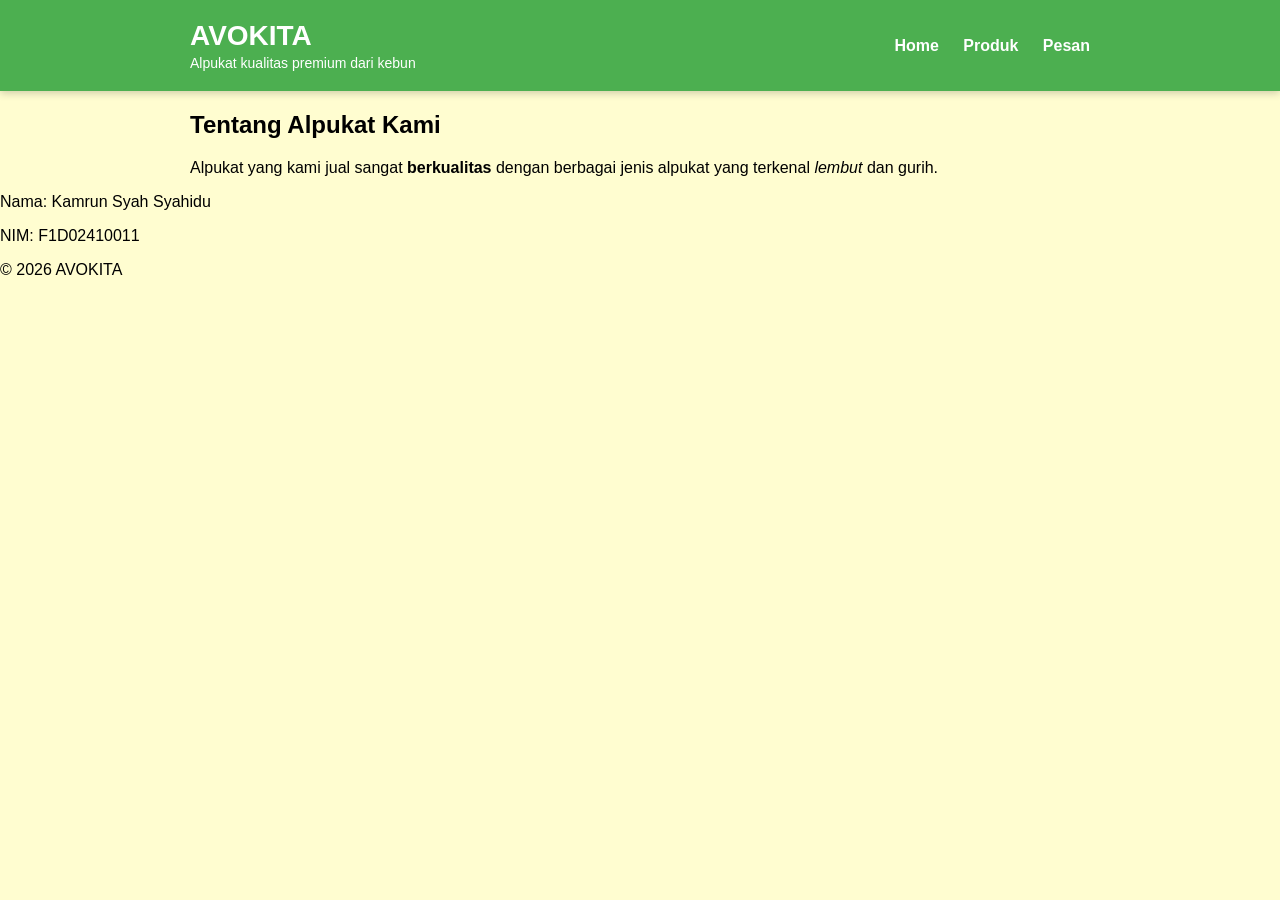
==== index.html @ 9d7ef555 "HTML dan css pertemuan 4" ====
<!DOCTYPE html>
<html lang="id">
<head>
<meta charset="UTF-8">
<title>AVOKITA</title>
<link rel="stylesheet" href="sty.css">
</head>

<body>

<header class="header">
<div class="container header-content">

<div class="logo-area">
<h1 class="logo">AVOKITA</h1>
<p class="tagline">Alpukat kualitas premium dari kebun</p>
</div>

<nav class="nav">
<a href="index.html">Home</a>
<a href="produk.html">Produk</a>
<a href="pesan.html">Pesan</a>
</nav>

</div>
</header>

<main class="container">

<section class="tentang">
<h2>Tentang Alpukat Kami</h2>
<p>
Alpukat yang kami jual sangat <strong>berkualitas</strong>
dengan berbagai jenis alpukat yang terkenal
<i>lembut</i> dan gurih.
</p>
</section>

</main>

<footer class="footer">
<p>Nama: Kamrun Syah Syahidu</p>
<p>NIM: F1D02410011</p>
<p>© 2026 AVOKITA</p>
</footer>

</body>
</html>
---- sty.css ----
body{
margin:0;
font-family:Arial, sans-serif;
background:#FFFDD0;
}

/* container tengah */
.container{
max-width:900px;
margin:auto;
padding:0 20px;
}

/* HEADER */
.header{
background:#4CAF50;
color:white;
padding:20px 0;
box-shadow:0 2px 8px rgba(0,0,0,0.2);
}

/* isi header */
.header-content{
display:flex;
justify-content:space-between;
align-items:center;
}

/* logo */
.logo{
margin:0;
font-size:28px;
}

.tagline{
margin:3px 0 0 0;
font-size:14px;
}

/* NAV */
.nav a{
text-decoration:none;
color:white;
margin-left:20px;
font-weight:bold;
}

.nav a:hover{
color:yellow;
}

.nav a:focus-visible{
outline:3px solid yellow;
}

main{
padding:30px 0;
}
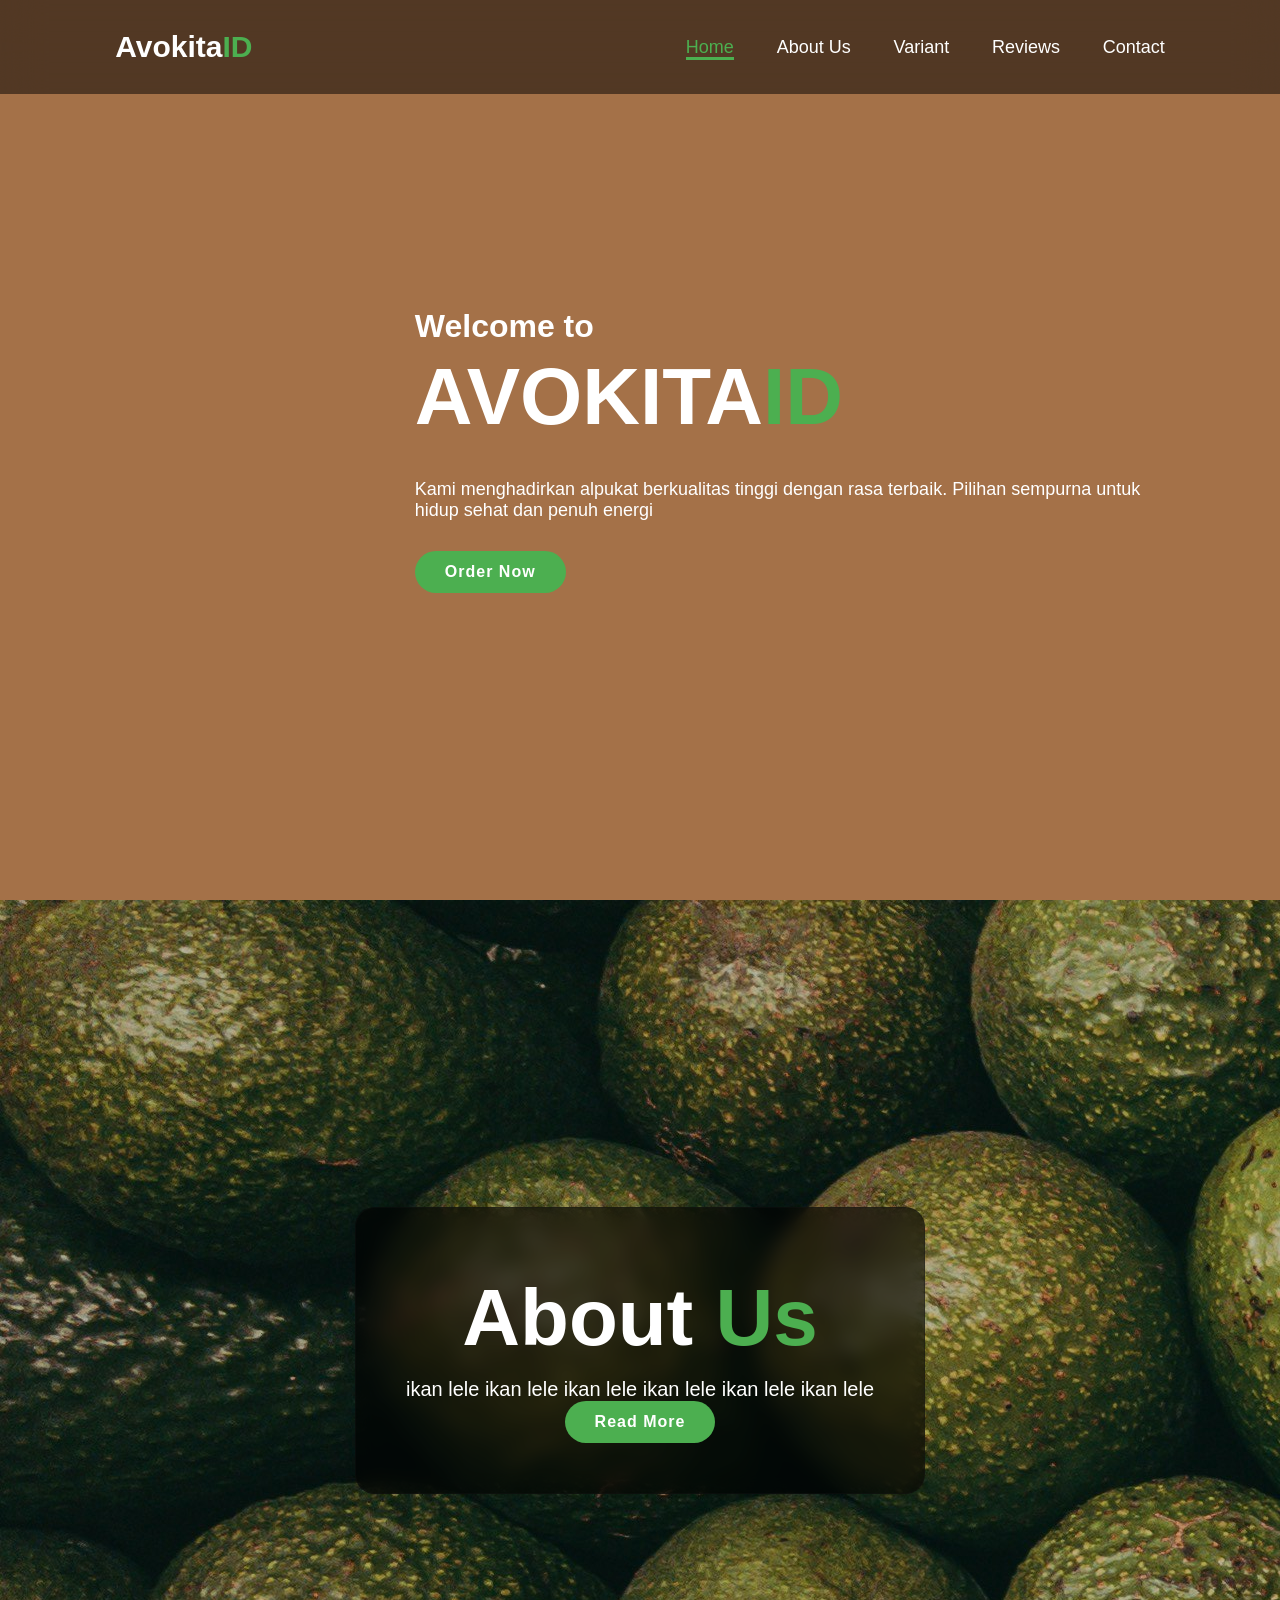
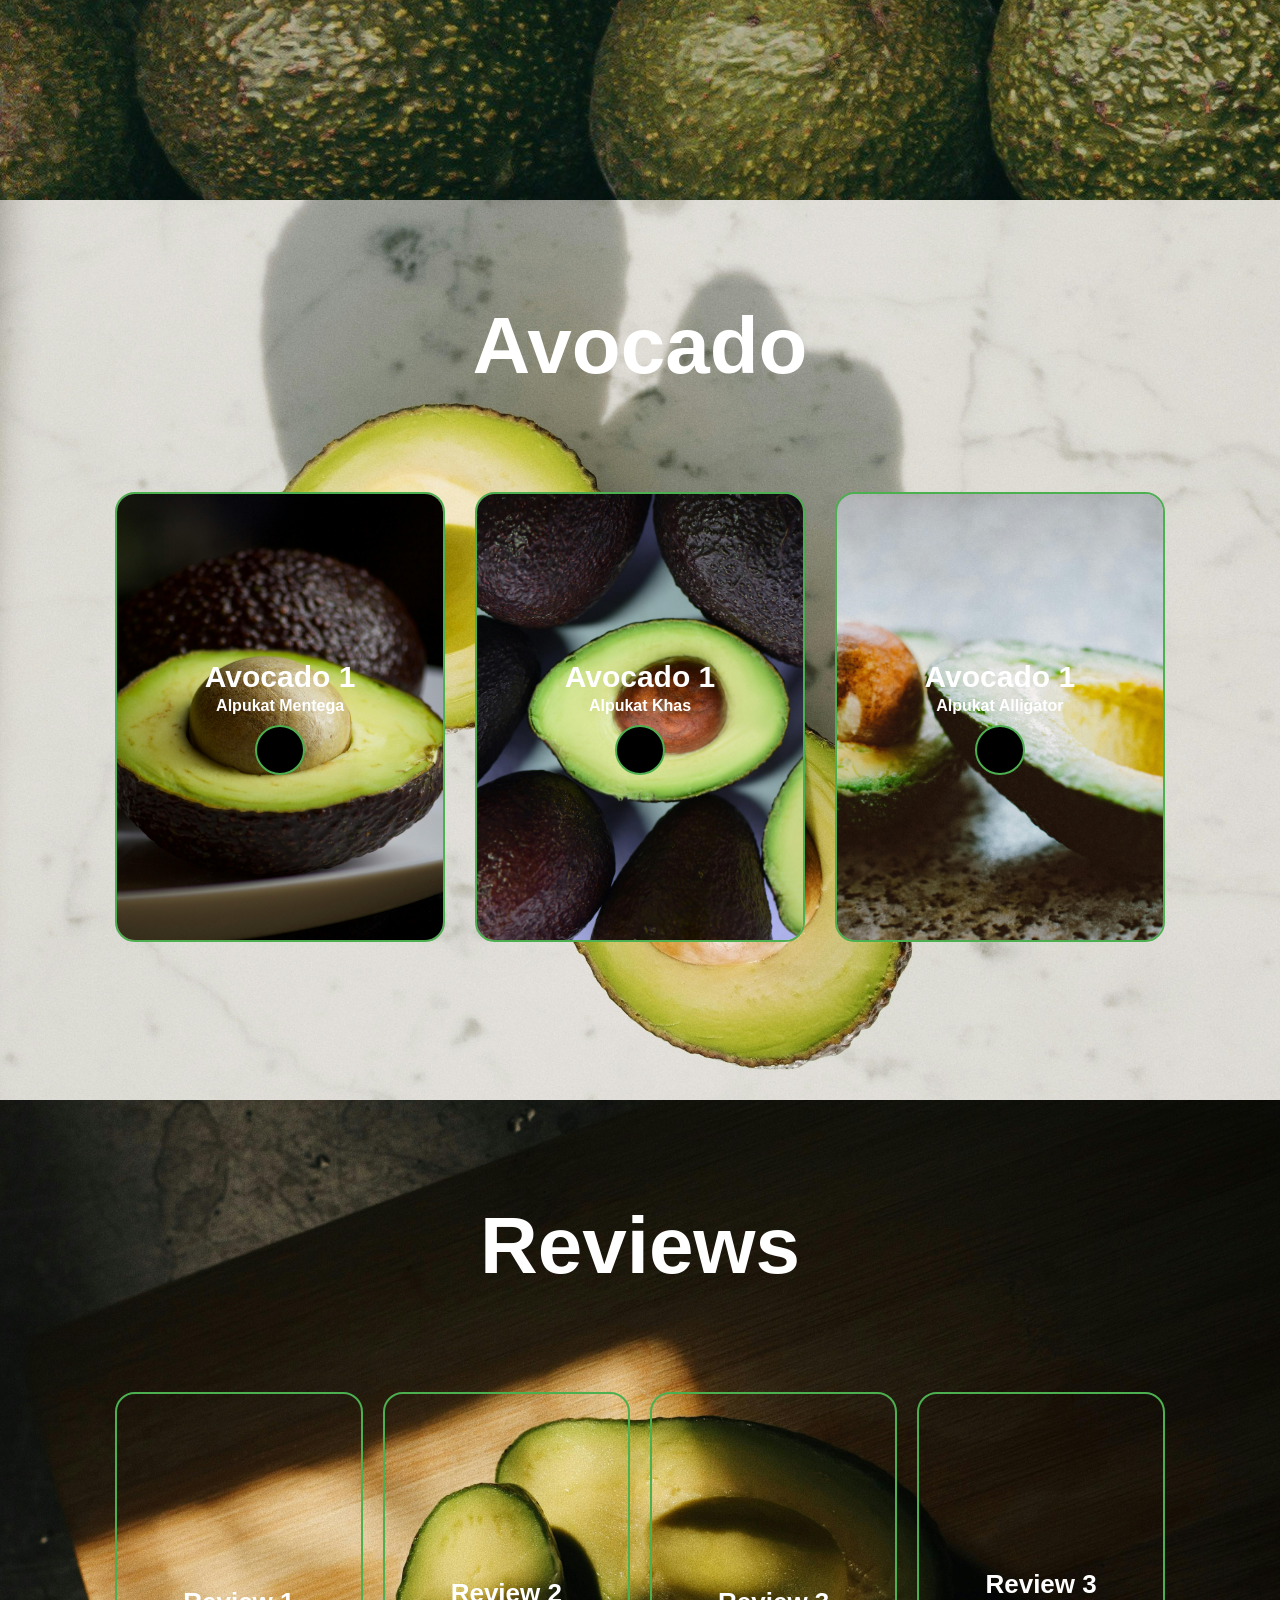
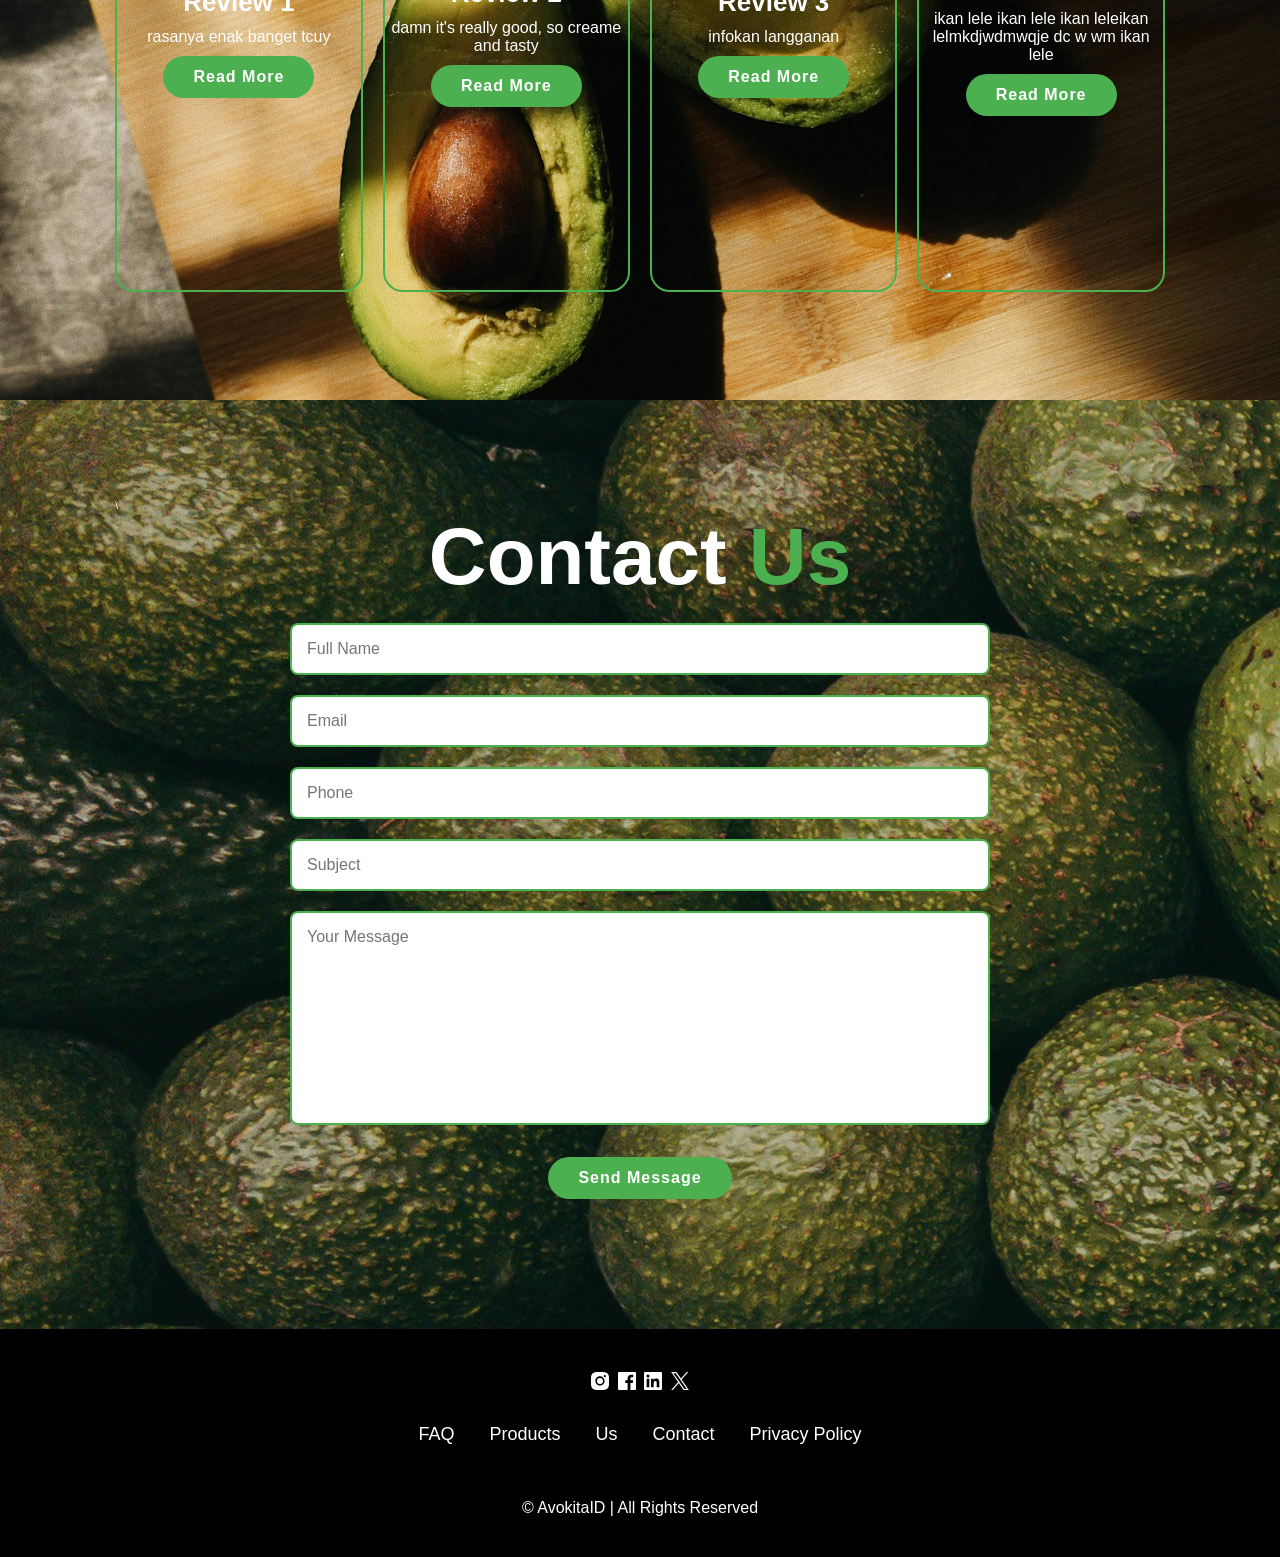
==== commit 0447c4fa: "Add files via upload" ====
--- a/index.html
+++ b/index.html
@@ -1,48 +1,208 @@
 <!DOCTYPE html>
-<html lang="id">
+<html lang="en">
 <head>
 <meta charset="UTF-8">
-<title>AVOKITA</title>
+<meta name="viewport"
+content="width=device-width,
+initial-scale=1.0">
+<title>AvokitaID</title>
 <link rel="stylesheet" href="sty.css">
+<link href='https://unpkg.com/boxicons@2.1.4/css/boxicons.min.css' rel='styleheet'>
+
 </head>
-
 <body>
 
-<header class="header">
-<div class="container header-content">
-
-<div class="logo-area">
-<h1 class="logo">AVOKITA</h1>
-<p class="tagline">Alpukat kualitas premium dari kebun</p>
-</div>
-
-<nav class="nav">
-<a href="index.html">Home</a>
-<a href="produk.html">Produk</a>
-<a href="pesan.html">Pesan</a>
-</nav>
-
-</div>
-</header>
-
-<main class="container">
-
-<section class="tentang">
-<h2>Tentang Alpukat Kami</h2>
-<p>
-Alpukat yang kami jual sangat <strong>berkualitas</strong>
-dengan berbagai jenis alpukat yang terkenal
-<i>lembut</i> dan gurih.
-</p>
+<video autoplay muted loop id="bg-video">
+  <source src="assets/8212560-hd_1920_1080_25fps.mp4" type="video/mp4">
+</video>
+
+    <header class="header">
+    <a href="#home" class="logo">
+        Avokita<span>ID</span>
+            <!-- </a>
+                <svg class="menu-icon" xmlns="http://www.w3.org/2000/svg" width="24" height="24"  
+        fill="currentColor" viewBox="0 0 24 24" >
+        <path d="M3 5h18v2H3zm0 6h18v2H3zm0 6h18v2H3z"></path>
+        </svg> -->
+
+        <nav class="navbar">
+            <a href="#home" class="active">Home</a>
+            <a href="#about">About Us</a>
+            <a href="#avocado">Variant</a>
+            <a href="#reviews">Reviews</a>
+            <a href="#contact">Contact</a>
+        </nav>
+    </header>
+    <section class="home" id="home">
+
+        <div class="home-content">
+            <h3>Welcome to</h3>
+            <h1>AVOKITA<span>ID</span></h1>
+            <p>Kami menghadirkan alpukat berkualitas tinggi dengan rasa terbaik. Pilihan sempurna untuk hidup sehat dan penuh energi</p>
+            <a href="#" class="btn">Order Now</a>
+        </div>
+    </section>
+
+    <section class="about" id="about">
+
+        <div class="about-content">
+        <h2 class="heading">About <span>Us</span></h2>
+        <p>ikan lele ikan lele ikan lele ikan lele ikan lele ikan lele</p>
+
+        <a href="#" class="btn"> Read More</a>
+    </div>
+    </section>
+        
+
+        <section class="avocado" id="avocado">
+            <h2 class="heading">Avocado</h2>
+
+            <div class="avocado-container">
+               <div class="avocado-box">
+                    <img src="assets/pexels-fotografia-lui-vlad-1445510816-26664696.jpg" alt="alpukat 1">
+                    <div class="avocado-info">
+                        <h4> Avocado 1</h4>
+                        <p>Alpukat Mentega</p>
+                        <a href="#">
+                        </a> 
+                    </div>
+                </div>
+
+                 <div class="avocado-box">
+                    <img src="assets/pexels-franklin-andres-hernandez-3659507-5785658.jpg" alt="alpukat 2">
+                    <div class="avocado-info">
+                        <h4> Avocado 1</h4>
+                        <p>Alpukat Khas</p>
+                        <a href="#">
+                        </a> 
+                    </div>
+                </div>
+
+                 <div class="avocado-box">
+                    <img src="assets/pexels-fotios-photos-1759055.jpg" alt="alpukat 3">
+                    <div class="avocado-info">
+                        <h4> Avocado 1</h4>
+                        <p>Alpukat Alligator</p>
+                        <a href="#">
+                        </a> 
+                    </div>
+                </div>
+            </div>
+        </section>
+
+<section class="reviews" id="reviews">
+    <h2 class="heading">Reviews</h2>
+
+    <div class="reviews-container">
+            <div class="reviews-box">
+                <i class="bx bx-user-circle"></i>
+                <h3>Review 1</h3>
+                <p>rasanya enak banget tcuy</p>
+                <a href="#" class="btn">Read More</a>
+            </div>
+
+            <div class="reviews-box">
+                <i class="bx bx-user-circle"></i>
+                <h3>Review 2</h3>
+                <p>damn it's really good, so creame and tasty</p>
+                <a href="#" class="btn">Read More</a>
+            </div>
+
+            <div class="reviews-box">
+                <i class="bx bx-user-circle"></i>
+                <h3>Review 3</h3>
+                <p>infokan langganan</p>
+                <a href="#" class="btn">Read More</a>
+            </div>
+
+            <div class="reviews-box">
+                <i class="bx bx-user-circle"></i>
+                <h3>Review 3</h3>
+                <p>ikan lele ikan lele ikan leleikan lelmkdjwdmwqje dc w wm ikan lele</p>
+                <a href="#" class="btn">Read More</a>
+            </div>          
+
+            
+
+    </div>
 </section>
 
-</main>
+<section class="contact" id="contact">\
+                <h2 class="heading">Contact <span>Us</span></h2>
+
+                <form action="#">
+
+                    <div class="input-box">
+                        <input type="text" 
+                        placeholder="Full Name" >
+                        <input type="email" 
+                        placeholder="Email" required>
+                    </div>
+
+                    <div class="input-box">
+                        <input type="number"
+                         placeholder="Phone">
+                        <input type="text" 
+                        placeholder="Subject" >
+                    </div>
+                    
+                    <textarea name="" id="" cols="30"
+                    rows="10" placeholder="Your Message"></textarea>
+                    <input type="submit" value="Send Message"
+                    class="btn" >
+                </form>
+</section>
 
 <footer class="footer">
-<p>Nama: Kamrun Syah Syahidu</p>
-<p>NIM: F1D02410011</p>
-<p>© 2026 AVOKITA</p>
-</footer>
-
-</body>
+                <div class="social">
+                    <svg  xmlns="http://www.w3.org/2000/svg" width="24" height="24"  
+                    fill="currentColor" viewBox="0 0 24 24" >
+                    <path d="M20.947 8.305a6.5 6.5 0 0 0-.419-2.216 4.6 4.6 0 0 0-2.633-2.633 6.6 6.6 0 0 0-2.186-.42c-.962-.043-1.267-.055-3.709-.055s-2.755 0-3.71.055a6.6 6.6 0 0 0-2.185.42 4.6 4.6 0 0 0-2.633 2.633 6.6 6.6 0 0 0-.419 2.185c-.043.963-.056 1.268-.056 3.71s0 2.754.056 3.71c.015.748.156 1.486.419 2.187a4.6 4.6 0 0 0 2.634 2.632 6.6 6.6 0 0 0 2.185.45c.963.043 1.268.056 3.71.056s2.755 0 3.71-.056a6.6 6.6 0 0 0 2.186-.419 4.62 4.62 0 0 0 2.633-2.633c.263-.7.404-1.438.419-2.187.043-.962.056-1.267.056-3.71-.002-2.442-.002-2.752-.058-3.709m-8.953 8.297c-2.554 0-4.623-2.069-4.623-4.623s2.069-4.623 4.623-4.623a4.623 4.623 0 0 1 0 9.246m4.807-8.339a1.077 1.077 0 0 1-1.078-1.078 1.077 1.077 0 1 1 2.155 0c0 .596-.482 1.078-1.077 1.078"></path><path d="M11.994 8.976a3.003 3.003 0 1 0 0 6.006 3.003 3.003 0 1 0 0-6.006"></path>
+                    </svg>
+
+                    <svg  xmlns="http://www.w3.org/2000/svg" width="24" height="24"  
+                    fill="currentColor" viewBox="0 0 24 24" >
+                    <path d="M20 3H4a1 1 0 0 0-1 1v16a1 1 0 0 0 1 1h8.615v-6.96h-2.338v-2.725h2.338v-2c0-2.325 1.42-3.592 3.5-3.592q1.05-.003 2.095.107v2.42h-1.435c-1.128 0-1.348.538-1.348 1.325v1.735h2.697l-.35 2.725h-2.348V21H20a1 1 0 0 0 1-1V4a1 1 0 0 0-1-1"></path>
+                    </svg>
+
+                    <svg  xmlns="http://www.w3.org/2000/svg" width="24" height="24"  
+                    fill="currentColor" viewBox="0 0 24 24" >
+                    <path d="M20 3H4a1 1 0 0 0-1 1v16a1 1 0 0 0 1 1h16a1 1 0 0 0 1-1V4a1 1 0 0 0-1-1M8.339 18.337H5.667v-8.59h2.672zM7.003 8.574a1.548 1.548 0 1 1 0-3.096 1.548 1.548 0 0 1 0 3.096m11.335 9.763h-2.669V14.16c0-.996-.018-2.277-1.388-2.277-1.39 0-1.601 1.086-1.601 2.207v4.248h-2.667v-8.59h2.56v1.174h.037c.355-.675 1.227-1.387 2.524-1.387 2.704 0 3.203 1.778 3.203 4.092v4.71z"></path>
+                    </svg>
+
+                    <svg  xmlns="http://www.w3.org/2000/svg" width="24" height="24"  
+                    fill="currentColor" viewBox="0 0 24 24" >
+                    <path d="M13.68 10.62 20.24 3h-1.55L13 9.62 8.45 3H3.19l6.88 10.01L3.19 21h1.55l6.01-6.99 4.8 6.99h5.24l-7.13-10.38Zm-2.13 2.47-.7-1-5.54-7.93H7.7l4.47 6.4.7 1 5.82 8.32H16.3z"></path>
+                    </svg>
+
+                </div>
+
+                <ul class="list">
+                    <li>
+                        <a href="#"> FAQ</a>
+                    </li>
+
+                    <li>
+                        <a href="#"> Products</a>
+                    </li>
+
+                    <li>
+                        <a href="#"> Us</a>
+                    </li>
+
+                    <li>
+                        <a href="#"> Contact</a>
+                    </li>
+
+                    <li>
+                        <a href="#"> Privacy Policy</a>
+                    </li>
+                </ul>
+
+                <p class="copyright">
+                    © AvokitaID | All Rights Reserved
+                </p>
+            </footer>
+<script src="script.js"></script>
+</body> 
 </html>
--- a/sty.css
+++ b/sty.css
@@ -1,58 +1,395 @@
+*{
+    margin: 0;
+    padding: 0;
+    box-sizing: border-box;
+    text-decoration: none;
+    border: none;
+    outline: none;
+    scroll-behavior: smooth;
+    font-family: "Poppins",
+    sans-serif;
+}
+:root {
+    --bg-color:#A47148;
+    --text-color: #FFFFFF;
+    --text-secondary-color: #B3B3B3;
+    --main-color:#4CAF50;
+} 
+html{
+    font-size: 62.5%;
+    overflow-x: hidden;
+}
 body{
-margin:0;
-font-family:Arial, sans-serif;
-background:#FFFDD0;
-}
-
-/* container tengah */
-.container{
-max-width:900px;
-margin:auto;
-padding:0 20px;
-}
-
-/* HEADER */
+    background: var(--bg-color);
+    color: var(--text-color);
+}
+
 .header{
-background:#4CAF50;
-color:white;
-padding:20px 0;
-box-shadow:0 2px 8px rgba(0,0,0,0.2);
-}
-
-/* isi header */
-.header-content{
-display:flex;
-justify-content:space-between;
-align-items:center;
-}
-
-/* logo */
+    position: fixed;
+    top: 0;
+    left: 0;
+    width: 100%;
+    padding: 3rem 9%;
+    background: rgba(0, 0, 0, 0.5);
+    backdrop-filter: blur(20px);
+    display: flex;
+    align-items: center;
+    justify-content: space-between;
+    z-index: 100;
+}
+
 .logo{
-margin:0;
-font-size:28px;
-}
-
-.tagline{
-margin:3px 0 0 0;
-font-size:14px;
-}
-
-/* NAV */
-.nav a{
-text-decoration:none;
-color:white;
-margin-left:20px;
-font-weight:bold;
-}
-
-.nav a:hover{
-color:yellow;
-}
-
-.nav a:focus-visible{
-outline:3px solid yellow;
-}
-
-main{
-padding:30px 0;
-}
+    font-size: 3rem;
+    color: var(--text-color);
+    font-weight: 800;
+    cursor: pointer;
+    transition: 0.3s ease
+}
+
+.logo:hover{
+    transform: scale(1.1);
+}
+span{
+    color: var(--main-color);
+}
+
+.navbar a{
+    font-size: 1.8rem;
+    color: white;
+    margin-left: 4rem;
+    font-weight: 500;
+    transition: 0.3s ease;
+    border-bottom: 3px solid transparent;
+}
+
+.navbar a:hover, .navbar a.active{
+    color: var(--main-color);
+    border-bottom: 3px solid var(--main-color);
+}
+
+#menu-icon{
+    font-size: 3.6rem;
+    color: var(--main-color);
+    display: none;
+}
+
+section{
+    min-height: 100vh;
+    padding: 10rem 9% 10rem;
+    }
+.home{
+    display: flex;
+    justify-content: right;
+    text-align: left;
+    align-items: center;
+    gap: 8rem;
+    }
+
+#bg-video {
+    position: fixed;
+    top: 0;
+    left: 0;
+    width: 100%;
+    height: 100%;
+    object-fit: cover;
+    z-index: -1;
+}
+
+.home-content h3{
+    font-size: 3.2rem;
+    font-weight: 700;
+}
+
+.home-content h1{
+    font-size: 8rem;
+    font-weight: 700;
+    line-height: 1.3;
+}
+
+.home-content p{
+    font-size: 1.8rem;
+    font-weight: 500;
+    max-width: 750px;
+    margin: 3rem 0;
+}
+
+.btn{
+    display: inline-block;
+    padding: 1rem 2.8rem;
+    background: var(--main-color);
+    border-radius: 4rem;
+    font-size: 1.6rem;
+    color: white;
+    border: 2px solid transparent;
+    letter-spacing: 0.1rem;
+    font-weight:600;
+    transition: 0.3s ease-in-out;
+    cursor:pointer;
+}
+.btn:hover{
+    transform: scale(1.05);
+    background: var(--bg-color);
+    border: 2px solid var(--main-color)
+}
+
+.about{
+    display: flex;
+    align-items: center;
+    justify-content: center;
+    background: url(assets/alejandro-duarte-oEVso2to-C4-unsplash.jpg);
+    min-height: 100vh;
+}
+.heading{
+    font-size: 8rem;
+    text-align: center;
+}
+.about-content{
+    text-align: center;
+    backdrop-filter: blur(10px);
+    background-color: rgba(0, 0, 0, 0.6);
+    border: 1px solid rgba(24, 24, 24, 0.3);
+    border-radius: 2rem;
+    padding: 5rem;
+}
+
+.about-content h2{
+    text-align: center;
+    line-height: 1.5;
+}
+.about-content h3{
+    font-size: 2.6rem;
+}
+.about-content p{
+    font-size: 2rem;
+    margin: 2 rem 0 3 rem;
+    max-width: 800px;
+}
+
+.avocado{
+    background: url(assets/pexels-readymade-3850617.jpg);
+    background-size: cover;
+    background-position: center;
+    background-repeat: no-repeat;
+}
+
+.avocado-container{
+    display: grid;
+    grid-template-columns: repeat(3,1fr);
+    align-items: center;
+    margin-top: 10rem;
+    gap: 3rem;
+}
+
+.avocado-container .avocado-box{
+    position: relative;
+    border-radius: 2rem;
+    height: 450px;
+    border: 2px solid var(--main-color);
+    overflow: hidden;
+    display: flex;
+}
+
+.avocado-box img{
+width: 100%;
+height: 100%;
+transition: 0.5s ease;
+object-fit: cover;
+}
+
+.avocado-box:hover img{
+    transform: scale(1.05);
+}
+
+.avocado-box .avocado-info{
+    position: absolute;
+    bottom: 0;
+    left: 0;
+    width: 100%;
+    height: 100%;
+    display: flex;
+    justify-content: center;
+    align-items: center;
+    flex-direction: column;
+    text-align: center;
+    padding: 0 4rem;
+    cursor:pointer;
+    transition: 0.5s ease;
+}
+
+.avocado-box .avocado-info:hover{
+    background: radial-gradient(rgba(0,0,0,0.4), var(--main-color));
+    transform: scale(1.05);
+}
+
+.avocado-info h4{
+    font-size: 3rem;
+    color: white;
+    font-weight: 800;
+}
+
+.avocado-info p{
+    font-size: 1.6rem;
+    margin: 0.3rem 0 1rem;
+    font-weight: 600;
+    color:white;
+}
+
+.avocado-info a{
+    color:white;
+    display: inline-flex;
+    justify-content: center;
+    align-items: center;
+    width: 5rem;
+    height: 5rem;
+    background: black;
+    border: 2px solid var(--main-color);
+    border-radius: 50%;
+}
+
+.avocado-info a i{
+    font-size: 3rem;
+    color: var(--main-color);
+}
+
+.reviews{
+    background: url(assets/pexels-go0fyy-15856212.jpg);
+     background-size: cover;
+    background-position: center;
+    background-repeat: no-repeat;
+}
+
+.reviews h2{
+    margin-bottom: 10rem;
+}
+
+.reviews-container{
+    display: grid;
+    grid-template-columns: repeat(4,1fr);
+    margin-top: 8rem;
+    gap: 2rem;
+}
+
+.reviews-container .reviews-box{
+    display: flex;
+    align-items: center;
+    justify-content: center;
+    flex-direction: column;
+    height: 500px;
+    padding: 3rem 2 rem 4 rem;
+    border-radius: 2rem;
+    text-align: center;
+    border: 0.2rem solid var(--main-color);
+    cursor: pointer;
+    transition: 0.4s ease;
+}
+
+.reviews-container .reviews-box:hover{
+    border-color:  var(--main-color);
+    transform: scale(1.02);
+    background-color: white;
+    color: black;
+}
+.reviews-box i{
+    font-size: 7rem;
+    color: var(--main-color);
+}
+
+.reviews-box h3{
+    font-size: 2.6rem;
+}
+
+.reviews-box p{
+    font-size:  1.6rem;
+    margin: 1rem 0;
+}
+
+.contact{
+    background: url(assets/alejandro-duarte-oEVso2to-C4-unsplash.jpg);
+}
+
+.contact form{
+    max-width: 70rem;
+    margin: 1rem auto;
+    text-align: center;
+    margin-bottom: 3rem;
+
+}
+
+.contact form .input-box input, .contact form textarea{
+    width: 100%;
+    padding: 1.5rem;
+    font-size: 1.6rem;
+    color: var(white);
+
+    border-radius: 0.8rem;
+    border: 2px solid var(--main-color);
+    margin: 1rem 0;
+    resize: none;
+}
+
+.contact form .btn{
+    margin-top: 2rem;
+}
+
+.footer{
+    position: relative;
+    bottom: 0;
+    width: 100%;
+    padding: 40px 0;
+    background-color: black;
+}
+.footer .social{
+    text-align: center;
+    padding-bottom: 25px;
+    color: white;
+}
+.footer .social a{
+    font-size: 25px;
+    color: white;
+    border: 2px solid white;
+    width: 42px;
+    height: 42px;
+    line-height: 42px;
+    display: inline-block;
+    text-align: center;
+    border-radius: 50%;
+    margin: 0 10px;
+    transition: 0.3s ease-in-out;
+}
+
+.footer .social a:hover{
+    transform: scale(1.2)translateY(-10px);
+    background-color: white;
+    color: var(--main-color);
+}
+
+.footer ul{
+    margin-top: 0;
+    padding: 0;
+    font-size: 18px;
+    line-height: 1.6;
+    margin-bottom: 0;
+    text-align: center;
+}
+
+.footer ul li a{
+    color: white;
+    border-bottom: 3px solid transparent;
+    transition: 0.3s;
+}
+
+.footer ul li a:hover{
+    border-bottom: 3px solid white;
+}
+
+.footer ul li{
+    display: inline-block;
+    padding: 0 15px;
+}
+
+.footer .copyright{
+    margin-top: 50px;
+    text-align: center;
+    font-size: 16px;
+    color: white;
+}
